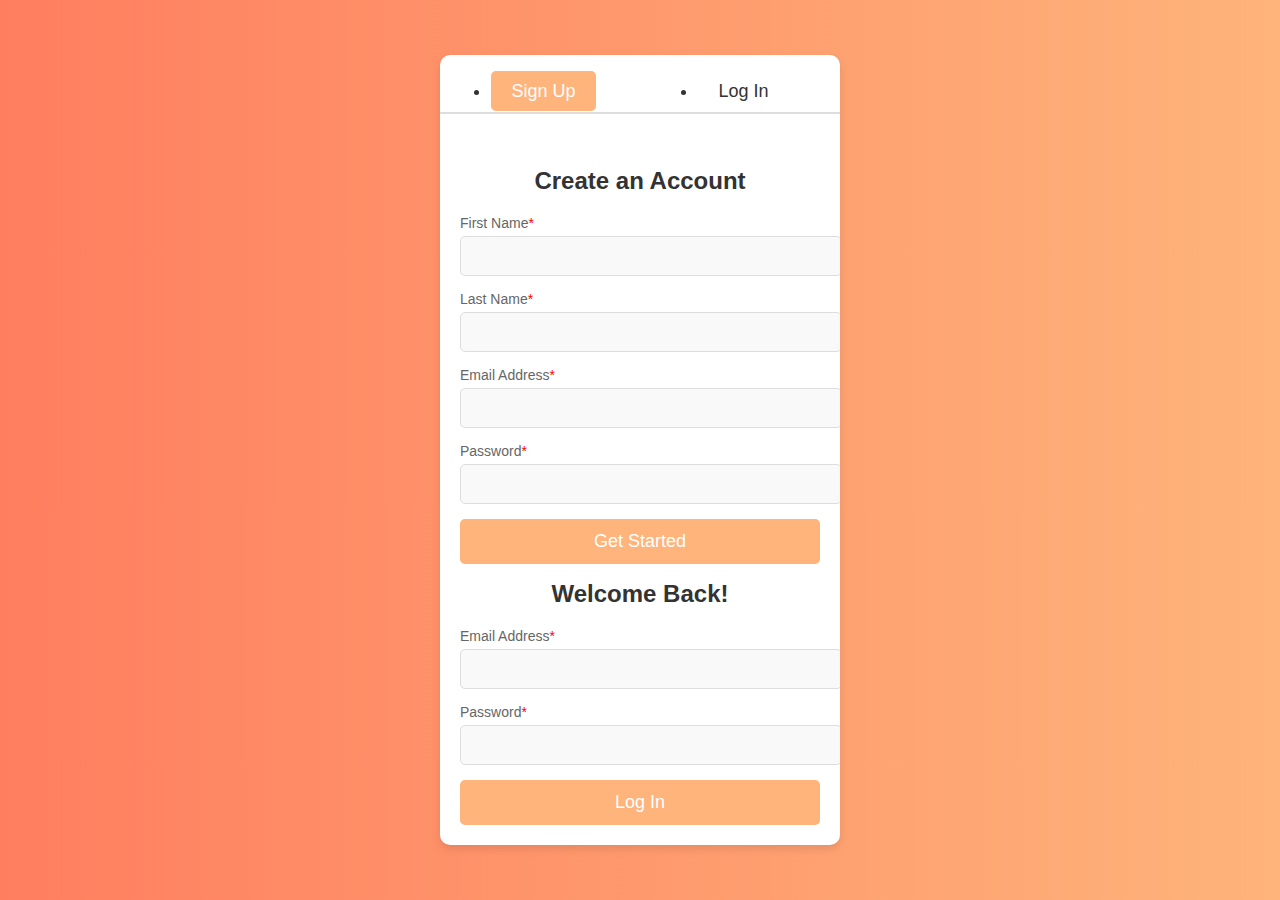
==== login.html @ 19bb0f84 "Add files via upload" ====
<!DOCTYPE html>
<html lang="en">
<head>
  <meta charset="UTF-8">
  <meta name="viewport" content="width=device-width, initial-scale=1.0">
  <title>Digital Menu Login & Sign Up</title>
  <style>
    /* General Styles */
    body {
      font-family: 'Arial', sans-serif;
      background-color: #f0f4f8;
      color: #333;
      margin: 0;
      padding: 0;
      display: flex;
      justify-content: center;
      align-items: center;
      height: 100vh;
      background: linear-gradient(to right, #ff7e5f, #feb47b);
    }

    /* Form Container */
    .form-container {
      width: 100%;
      max-width: 400px;
      background-color: white;
      border-radius: 10px;
      box-shadow: 0 4px 8px rgba(0, 0, 0, 0.1);
      overflow: hidden;
    }

    /* Tabs (Sign Up / Log In) */
    .tab-group {
      display: flex;
      justify-content: space-around;
      background-color: #fff;
      border-bottom: 2px solid #ddd;
      padding: 10px 0;
    }

    .tab {
      font-size: 18px;
    }

    .tab a {
      text-decoration: none;
      color: #333;
      padding: 10px 20px;
      border-radius: 5px;
      transition: background-color 0.3s;
    }

    .tab a:hover {
      background-color: #feb47b;
    }

    .tab.active a {
      background-color: #feb47b;
      color: white;
    }

    /* Tab Content */
    .tab-content {
      padding: 20px;
    }

    h1 {
      text-align: center;
      font-size: 24px;
      color: #333;
      margin-bottom: 20px;
    }

    /* Form Fields */
    .field-wrap {
      margin-bottom: 15px;
    }

    label {
      font-size: 14px;
      color: #666;
      display: block;
      margin-bottom: 5px;
    }

    input[type="text"], input[type="email"], input[type="password"] {
      width: 100%;
      padding: 10px;
      font-size: 16px;
      border: 1px solid #ddd;
      border-radius: 5px;
      background-color: #f9f9f9;
      transition: border-color 0.3s;
    }

    input[type="text"]:focus, input[type="email"]:focus, input[type="password"]:focus {
      border-color: #feb47b;
      outline: none;
    }

    /* Submit Button */
    .button {
      background-color: #feb47b;
      color: white;
      width: 100%;
      padding: 12px;
      font-size: 18px;
      border: none;
      border-radius: 5px;
      cursor: pointer;
      transition: background-color 0.3s;
    }

    .button:hover {
      background-color: #ff7e5f;
    }

    .req {
      color: red;
    }

    /* Responsive Design */
    @media (max-width: 480px) {
      .form-container {
        width: 90%;
        padding: 20px;
      }

      .tab a {
        font-size: 16px;
      }

      h1 {
        font-size: 20px;
      }

      .button {
        font-size: 16px;
      }
    }
  </style>
</head>
<body>
  <div class="form-container">
    <div class="form">
      <ul class="tab-group">
        <li class="tab active"><a href="#signup">Sign Up</a></li>
        <li class="tab"><a href="#login">Log In</a></li>
      </ul>

      <div class="tab-content">
        <!-- Sign Up Form -->
        <div id="signup">   
          <h1>Create an Account</h1>
          <form id="signup-form">
            <div class="field-wrap">
              <label>First Name<span class="req">*</span></label>
              <input type="text" required id="signup-first-name" autocomplete="off" />
            </div>
            <div class="field-wrap">
              <label>Last Name<span class="req">*</span></label>
              <input type="text" required id="signup-last-name" autocomplete="off" />
            </div>
            <div class="field-wrap">
              <label>Email Address<span class="req">*</span></label>
              <input type="email" required id="signup-email" autocomplete="off" />
            </div>
            <div class="field-wrap">
              <label>Password<span class="req">*</span></label>
              <input type="password" required id="signup-password" autocomplete="off" />
            </div>
            <button type="submit" class="button">Get Started</button>
          </form>
        </div>

        <!-- Log In Form -->
        <div id="login">   
          <h1>Welcome Back!</h1>
          <form id="login-form">
            <div class="field-wrap">
              <label>Email Address<span class="req">*</span></label>
              <input type="email" required id="login-email" autocomplete="off" />
            </div>
            <div class="field-wrap">
              <label>Password<span class="req">*</span></label>
              <input type="password" required id="login-password" autocomplete="off" />
            </div>
            <button type="submit" class="button">Log In</button>
          </form>
        </div>
      </div><!-- tab-content -->
    </div> <!-- /form -->
  </div>

  <script src="https://code.jquery.com/jquery-3.6.0.min.js"></script>
  <script>
    // Handle form switching
    $('.tab a').on('click', function (e) {
      e.preventDefault();
      $(this).parent().addClass('active');
      $(this).parent().siblings().removeClass('active');
      target = $(this).attr('href');
      $('.tab-content > div').not(target).hide();
      $(target).fadeIn(600);
    });

    // Handle login form submission
    $('#login-form').submit(function(e){
      e.preventDefault();
      let email = $('#login-email').val();
      let password = $('#login-password').val();

      // Hardcoded login credentials for demo purposes
      if(email === 'test@example.com' && password === 'password123') {
        // Save login status to local storage (to simulate keeping the user logged in)
        localStorage.setItem('isLoggedIn', true);
        alert('Login Successful');
        window.location.href = 'index.html'; // Redirect to dashboard
      } else {
        alert('Invalid login credentials');
      }
    });

    // Handle signup form submission
    $('#signup-form').submit(function(e){
      e.preventDefault();
      // Handle signup here (e.g., send data to the server)
      alert('Signup Successful');
      // After successful signup, auto-login or redirect the user
      localStorage.setItem('isLoggedIn', true);
      window.location.href = 'index.html'; // Redirect to dashboard after signup
    });

    // Check if user is logged in, if so, redirect to dashboard
    if(localStorage.getItem('isLoggedIn') === 'true') {
      window.location.href = 'index.html';
    }
  </script>
</body>
</html>
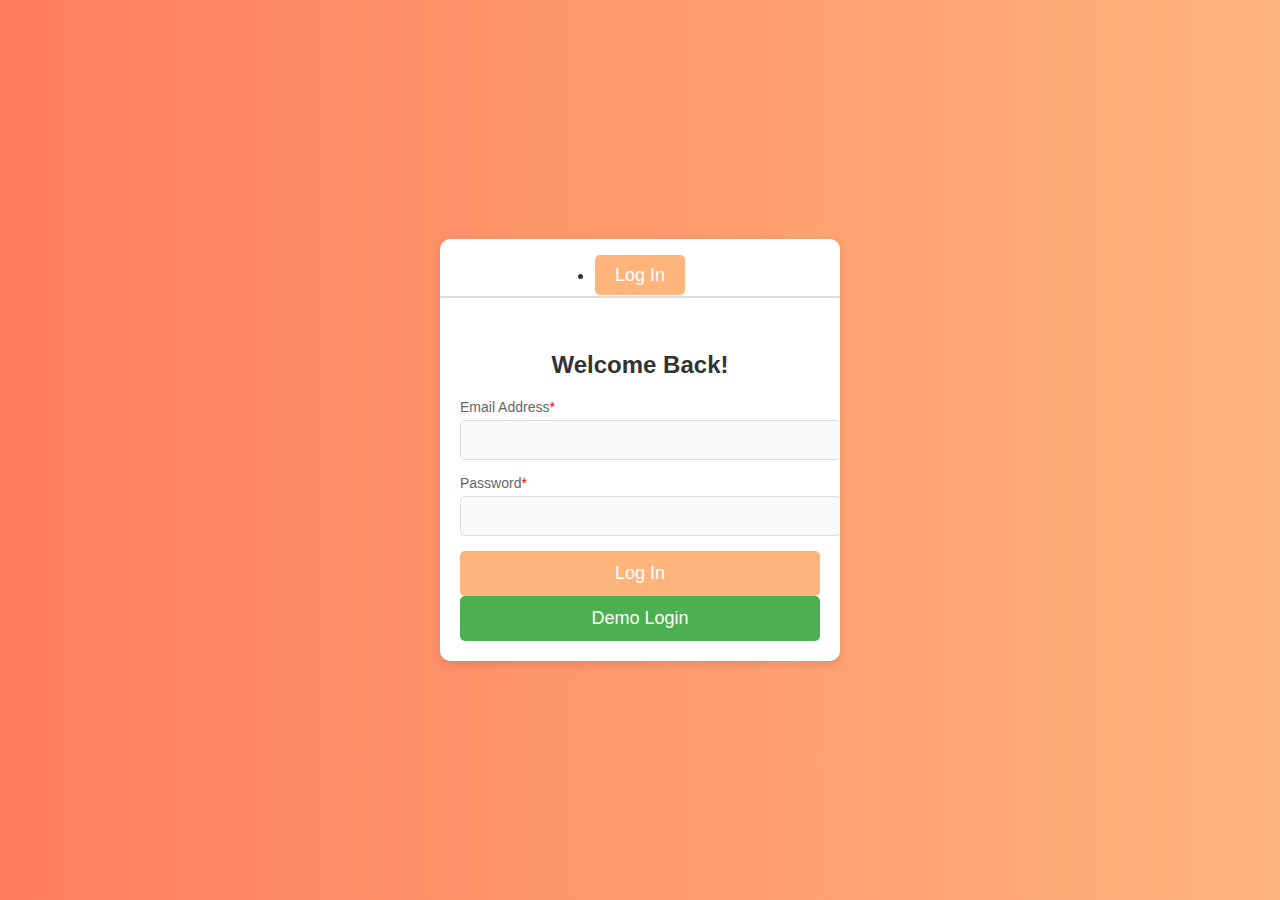
==== commit 34c7059b: "Update login.html" ====
--- a/login.html
+++ b/login.html
@@ -3,7 +3,7 @@
 <head>
   <meta charset="UTF-8">
   <meta name="viewport" content="width=device-width, initial-scale=1.0">
-  <title>Digital Menu Login & Sign Up</title>
+  <title>Digital Menu Login</title>
   <style>
     /* General Styles */
     body {
@@ -100,7 +100,6 @@
 
     /* Submit Button */
     .button {
-      background-color: #feb47b;
       color: white;
       width: 100%;
       padding: 12px;
@@ -111,8 +110,22 @@
       transition: background-color 0.3s;
     }
 
-    .button:hover {
+    /* Log In Button */
+    .button-login {
+      background-color: #feb47b;
+    }
+
+    .button-login:hover {
       background-color: #ff7e5f;
+    }
+
+    /* Demo Login Button */
+    .button-demo {
+      background-color: #4CAF50;
+    }
+
+    .button-demo:hover {
+      background-color: #45a049;
     }
 
     .req {
@@ -144,35 +157,10 @@
   <div class="form-container">
     <div class="form">
       <ul class="tab-group">
-        <li class="tab active"><a href="#signup">Sign Up</a></li>
-        <li class="tab"><a href="#login">Log In</a></li>
+        <li class="tab active"><a href="#login">Log In</a></li>
       </ul>
 
       <div class="tab-content">
-        <!-- Sign Up Form -->
-        <div id="signup">   
-          <h1>Create an Account</h1>
-          <form id="signup-form">
-            <div class="field-wrap">
-              <label>First Name<span class="req">*</span></label>
-              <input type="text" required id="signup-first-name" autocomplete="off" />
-            </div>
-            <div class="field-wrap">
-              <label>Last Name<span class="req">*</span></label>
-              <input type="text" required id="signup-last-name" autocomplete="off" />
-            </div>
-            <div class="field-wrap">
-              <label>Email Address<span class="req">*</span></label>
-              <input type="email" required id="signup-email" autocomplete="off" />
-            </div>
-            <div class="field-wrap">
-              <label>Password<span class="req">*</span></label>
-              <input type="password" required id="signup-password" autocomplete="off" />
-            </div>
-            <button type="submit" class="button">Get Started</button>
-          </form>
-        </div>
-
         <!-- Log In Form -->
         <div id="login">   
           <h1>Welcome Back!</h1>
@@ -185,7 +173,8 @@
               <label>Password<span class="req">*</span></label>
               <input type="password" required id="login-password" autocomplete="off" />
             </div>
-            <button type="submit" class="button">Log In</button>
+            <button type="submit" class="button button-login">Log In</button>
+            <button type="button" class="button button-demo" id="demo-login">Demo Login</button>
           </form>
         </div>
       </div><!-- tab-content -->
@@ -194,17 +183,7 @@
 
   <script src="https://code.jquery.com/jquery-3.6.0.min.js"></script>
   <script>
-    // Handle form switching
-    $('.tab a').on('click', function (e) {
-      e.preventDefault();
-      $(this).parent().addClass('active');
-      $(this).parent().siblings().removeClass('active');
-      target = $(this).attr('href');
-      $('.tab-content > div').not(target).hide();
-      $(target).fadeIn(600);
-    });
-
-    // Handle login form submission
+    // Handle form submission
     $('#login-form').submit(function(e){
       e.preventDefault();
       let email = $('#login-email').val();
@@ -212,7 +191,7 @@
 
       // Hardcoded login credentials for demo purposes
       if(email === 'test@example.com' && password === 'password123') {
-        // Save login status to local storage (to simulate keeping the user logged in)
+        // Save login status to local storage
         localStorage.setItem('isLoggedIn', true);
         alert('Login Successful');
         window.location.href = 'index.html'; // Redirect to dashboard
@@ -221,14 +200,10 @@
       }
     });
 
-    // Handle signup form submission
-    $('#signup-form').submit(function(e){
-      e.preventDefault();
-      // Handle signup here (e.g., send data to the server)
-      alert('Signup Successful');
-      // After successful signup, auto-login or redirect the user
-      localStorage.setItem('isLoggedIn', true);
-      window.location.href = 'index.html'; // Redirect to dashboard after signup
+    // Handle Demo login
+    $('#demo-login').click(function() {
+      $('#login-email').val('test@example.com');
+      $('#login-password').val('password123');
     });
 
     // Check if user is logged in, if so, redirect to dashboard
